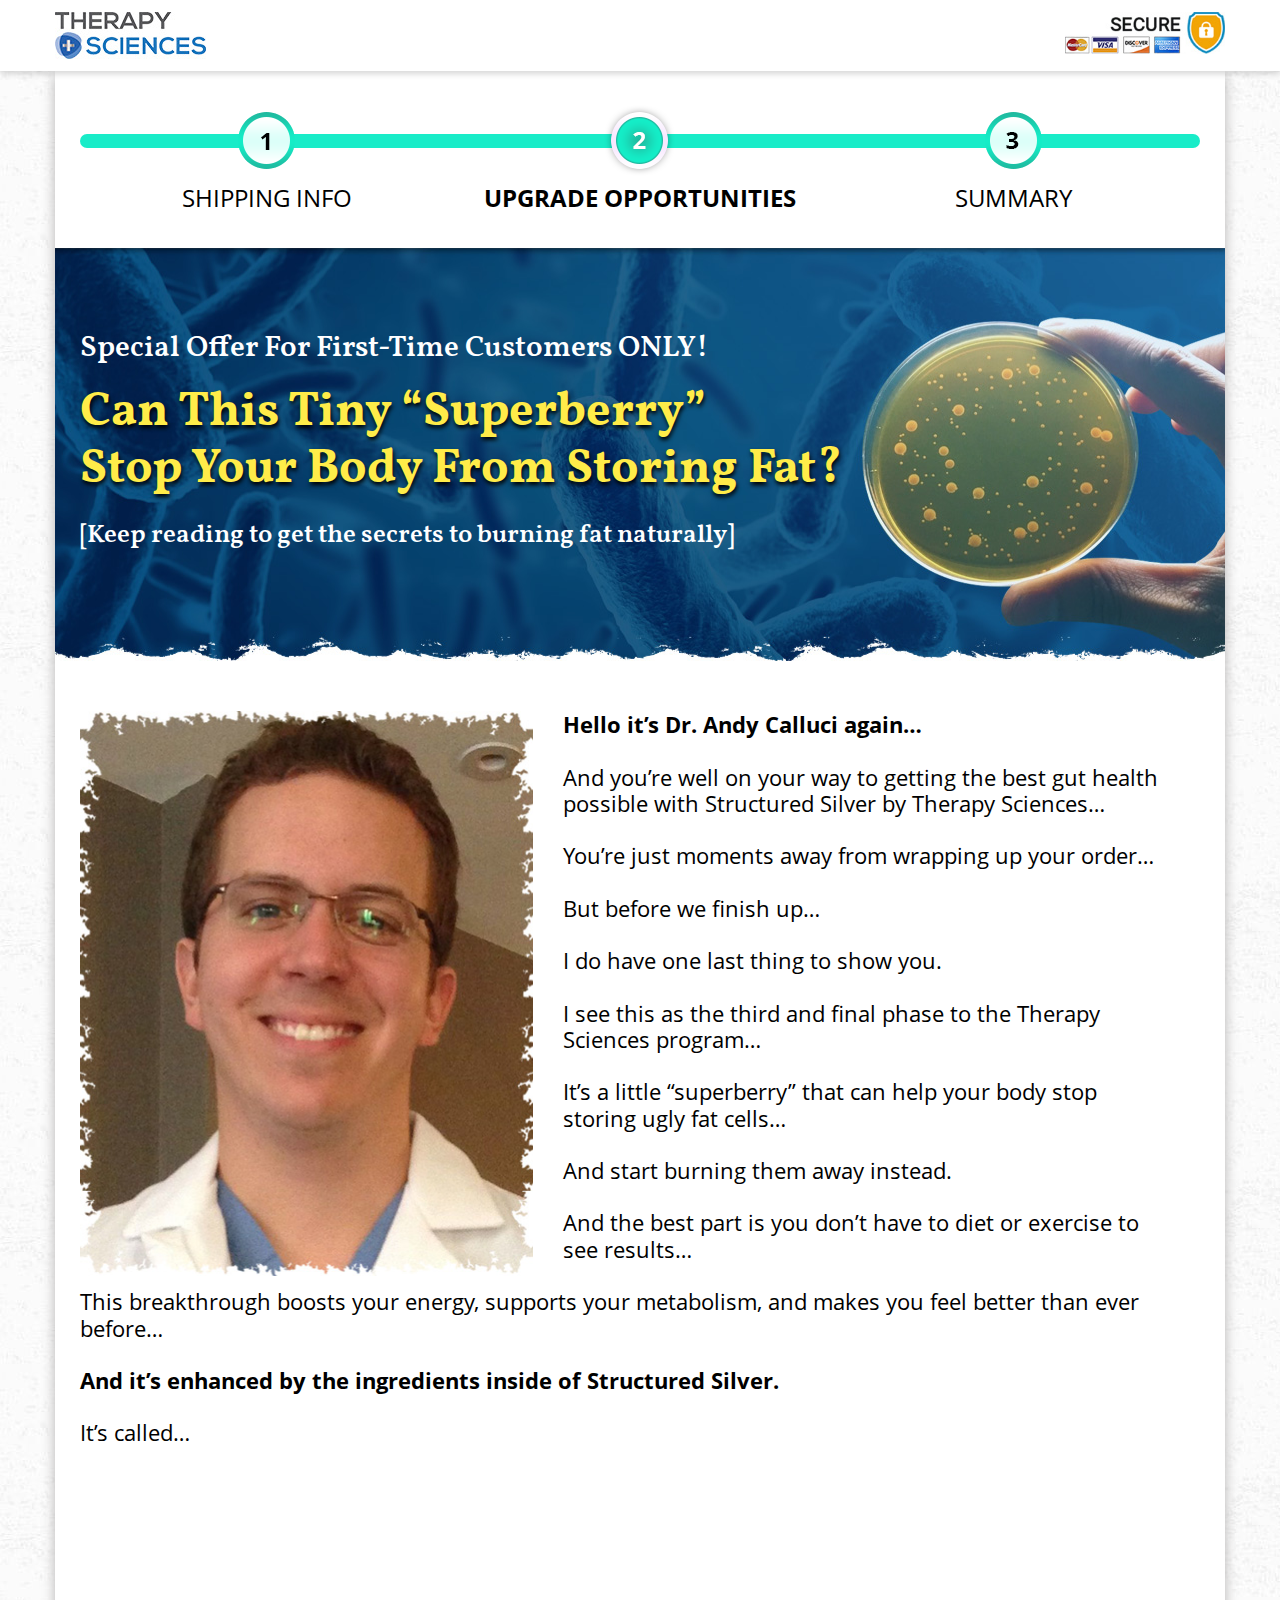
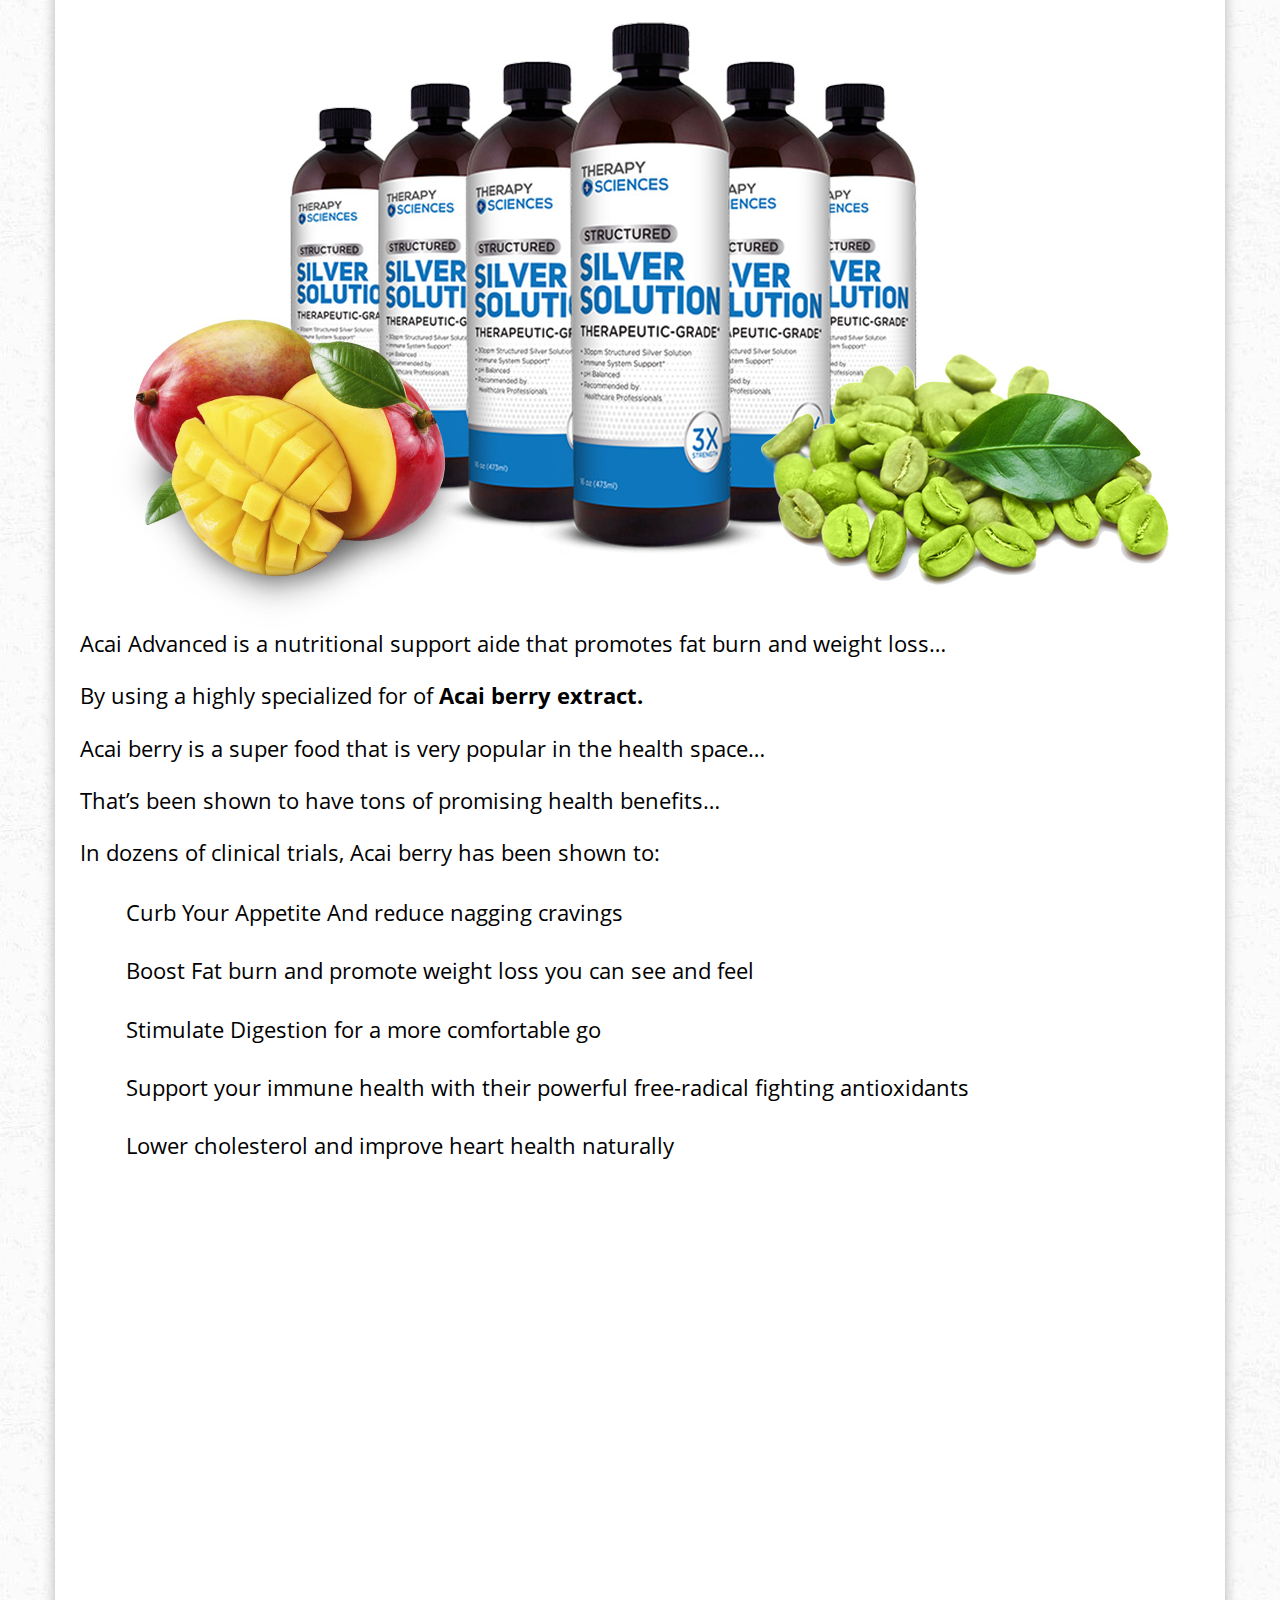
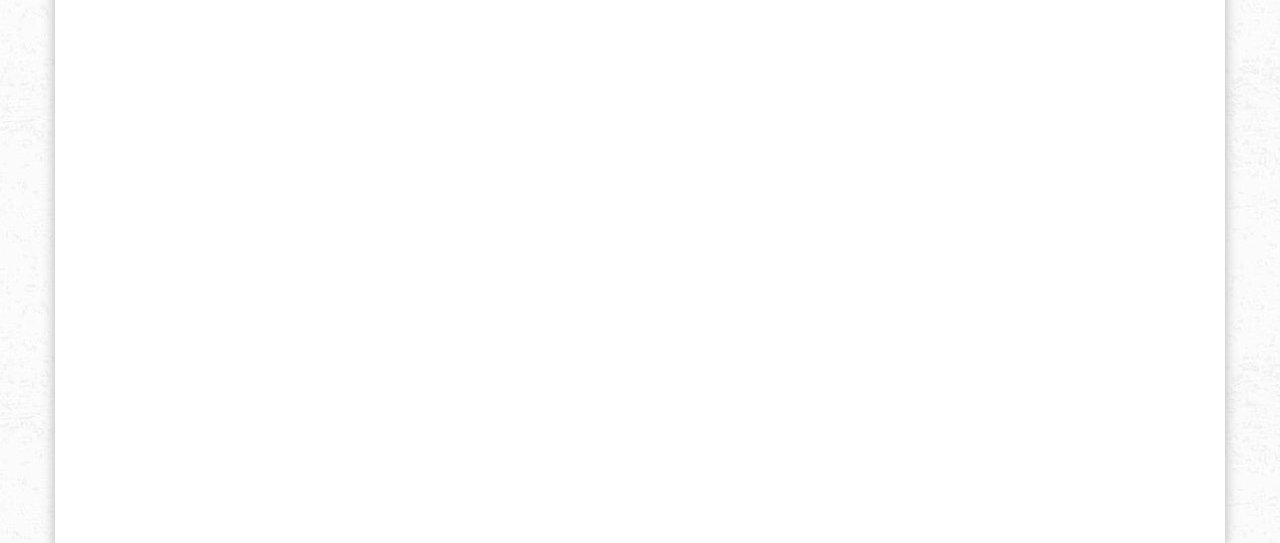
==== index-1.html @ 638e8f2f "one third desktop view done" ====
<!DOCTYPE html>
<html>
<head>
	<title>Yacon Ease</title>
	<meta charset="utf-8">
	<meta http-equiv="X-UA-Compatible" content="IE=edge">
	<meta name="viewport" content="width=device-width, initial-scale=1">
	<meta name="robots" content="noindex,nofollow">
	<meta name="robots" content="noindex">
	<meta name="robots" content="nofollow"> 
	<link rel="icon" href="favicon.ico" type="image/x-icon">
	<link rel="stylesheet" href="assets/css/bootstrap.min.css">
	<link rel="stylesheet" href="common.css">
  <link rel="stylesheet" href="style-1.css">
  <link rel="stylesheet" href="style-2.css">
  <link rel="stylesheet" href="style-3.css">

</head>
<body> 

<header class="fl-hdr">
  <div class="container">
    <div class="row">
      <div class="col-sm-12">
        <div class="header-innr clearfix"> 
          <div class="hdr-left"> 
            <a class="hdr-logo" href="#">
              <img class="lazy" data-src="assets/images/logo.jpg" alt="Logo" src="assets/images/logo.jpg">
            </a>
          </div>
          <div class="hdr-rgt"> 
            <a class="secure-img">
              <img class="lazy" data-src="assets/images/hdr-secure-img.jpg" alt="Payment" src="assets/images/hdr-secure-img.jpg">
            </a>   
          </div> 
        </div>
      </div>
    </div>
  </div>
</header><!-- end of fl-hdr -->


<div class="fl-page-bdy-controller">


  <section class="fl-shipping-progress-bar plr-10"> 
    <div class="container">
      <div class="row">
        <div class="col-sm-12">
          <div class="fl-shipping clearfix text-center">
            <div class="fl-shipping-col">
              <img data-src="assets/images/progress-bar-img001.png" class="lazy">
              <h4>Shipping Info</h4>
            </div>
            <div class="fl-shipping-col two_sec">
              <img data-src="assets/images/progress-bar-img002.png" class="lazy">
              <h4>Upgrade Opportunities</h4>
            </div>
            <div class="fl-shipping-col">
              <img data-src="assets/images/progress-bar-img003.png" class="lazy">
              <h4>Summary</h4>
            </div>
          </div>          
        </div>        
      </div>
    </div>
  </section>

  <section class="fl-special-offer-sec plr-10">
    <div class="lazy fl-special-offer-bg" data-src="assets/images/special-offer-sec-bg.jpg"></div>  
    <div class="container">
      <div class="row">
        <div class="col-sm-12">
          <div class="special-offer-dsc">
            <h4>Special Offer For First-Time Customers ONLY!</h4> 
            <h1>Can This Tiny “Superberry” <br /> Stop Your Body From Storing Fat?</h1>
            <span>[Keep reading to get the secrets to burning fat naturally]</span>              
          </div>          
        </div>
      </div>
    </div>
  </section><!-- end of first-time-offer-sec -->


  <section class="fl-content-sec-3-wrp plr-10">
    <div class="container">
      <div class="row">
        <div class="col-sm-12">
          <div class="fl-content-sec-3-innr clearfix">
            <div class="fl-content-sec-3-img">
              <img class="lazy" data-src="assets/images/doctor-img.jpg" src="assets/images/doctor-img.jpg">
            </div>
            <div class="fl-content-sec-3-des">
              <p><span>Hello it’s Dr. Andy Calluci again…</span></p>
              <p>And you’re well on your way to getting the best gut health possible with Structured Silver by Therapy Sciences…</p>
              <p>You’re just moments away from wrapping up your order…</p>
              <p>But before we finish up…</p>
              <p>I do have one last thing to show you.</p>
              <p>I see this as the third and final phase to the Therapy Sciences program…</p>
              <p>It’s a little “superberry” that can help your body stop storing ugly fat cells…</p>
              <p>And start burning them away instead.</p>
              <p>And the best part is you don’t have to diet or exercise to see results…</p>
            </div>
            <div class="fl-content-sec-3-full-w-des">
              <p>This breakthrough boosts your energy, supports your metabolism, and makes you feel better than ever before…</p>

              <p>
                <span class="lazy fl-txt-line-bg" data-src="assets/images/txt-line-bg-001.jpg"
                >And it’s enhanced by the ingredients inside of Structured Silver.</span>
              </p>
              <p>It’s called…</p>
            </div>         
          </div>
        </div>
      </div>
    </div>
  </section><!-- end of fl-content-sec-3-wrp -->


  <section class="fl-content-sec-4-wrp plr-10">
    <div class="container">
      <div class="row">
        <div class="col-sm-12">
          <div class="fl-content-sec-4-innr clearfix">
            <div class="fl-content-sec-4-head lazy" data-src="assets/images/headding-bg-1.jpg">
              <h3>Açaí Advanced</h3>
            </div>
            <div class="fl-advanced-img text-center">
              <img class="lazy" data-src="assets/images/advanced-med.jpg" src="assets/images/advanced-med.jpg" alt="">
            </div>
            <div class="fl-advanced-des">
              <p>Acai Advanced is a nutritional support aide that promotes fat burn and weight loss…</p>
              <p>By using a highly specialized for of <span class="lazy fl-txt-line-bg" data-src="assets/images/txt-line-bg-002.png"
                >Acai berry extract.</span></p>
              <p>Acai berry is a super food that is very popular in the health space…</p>
              <p>That’s been shown to have tons of promising health benefits…</p>
              <p>In dozens of clinical trials, Acai berry has been shown to:</p>

              <ul class="ulc">
                <li><img class="lazy" data-src="assets/images/advanced-des-inc.jpg" alt="" />Curb Your Appetite And reduce nagging cravings</li>
                <li><img class="lazy" data-src="assets/images/advanced-des-inc.jpg" alt="" />Boost Fat burn and promote weight loss you can see and feel</li>
                <li><img class="lazy" data-src="assets/images/advanced-des-inc.jpg" alt="" />Stimulate Digestion for a more comfortable go</li>
                <li><img class="lazy" data-src="assets/images/advanced-des-inc.jpg" alt="" />Support your immune health with their powerful free-radical fighting antioxidants</li>
                <li><img class="lazy" data-src="assets/images/advanced-des-inc.jpg" alt="" />Lower cholesterol and improve heart health naturally</li>
              </ul>
            </div>            
          </div>
        </div>
      </div>
    </div>
  </section><!-- end of fl-content-sec-4-wrp -->


  <section class="fl-content-sec-5-wrp plr-10 text-center">
    
    <div class="lazy fl-acai-powerful-bg" data-src="assets/images/acai-powerful-img.jpg"></div>  
    <div class="container">
      <div class="row">
        <div class="col-sm-12">
          <div class="acai-powerful clearfix">
            <h3>Acai is so powerful for fat loss because of two <br /> major reasons…</h3>
            <div class="acai-powerful-img">
              <img class="lazy" data-src="assets/images/old-couple-image.png" alt="" />
            </div>
            <div class="acai-powerful-des text-left">
              <p>The first reason acai is great for weight loss is that acai is full of natural fiber.</p>
              <p>And you know how good fiber is for your digestion…</p>
              <p>Getting adequate fiber helps your body process its food quickly and regularly…</p>
              <p>So that food doesn’t get “backed up” in your gut for weeks on end…</p>
              <p>Turning into squishy fat cells.</p>
              <p>The second reason why Acai is so powerful for weight loss…</p>
              <p>Is that acai is full of heart-healthy omega fatty acids…</p>
              <p>Like omega-6, omega-3, and oleic acid…</p>
              <p>Which have all been linked to fast fat burn…</p>
              <p>Appetite suppression…</p>
              <p>And more balanced hormones.</p>
            </div>
          </div>
        </div>
      </div>
    </div>
  </section><!-- end of fl-content-sec-5-wrp -->




</div><!-- end of fl-page-bdy-controller -->




<script src="assets/js/jquery.min.js"></script>
<script defer src="assets/js/lazyload.min.js"></script>
<script type="text/javascript">window.onload = function() {var newd1 = new LazyLoad({elements_selector: ".lazy"});}</script>
</body>
</html>
---- common.css ----
@font-face {
    font-family: 'OpenSans-Regular';
    src: url(assets/fonts/OpenSans-Regular/OpenSans-Regular.woff2) format('woff2'), 
    	 url(assets/fonts/OpenSans-Regular/OpenSans-Regular.woff) format('woff');
    font-weight: ;
    font-style: normal
}

@font-face {
    font-family: 'OpenSans-Semibold';
    src: url(assets/fonts/OpenSans-Semibold/OpenSans-Semibold.woff2) format('woff2'), 
         url(assets/fonts/OpenSans-Semibold/OpenSans-Semibold.woff) format('woff');
    font-weight: ;
    font-style: normal
}

@font-face {
    font-family: 'OpenSans-Bold';
    src: url(assets/fonts/OpenSans-Bold/OpenSans-Bold.woff2) format('woff2'), 
     	 url(assets/fonts/OpenSans-Bold/OpenSans-Bold.woff) format('woff');
    font-weight: ;
    font-style: normal
}

@font-face {
    font-family: 'Vollkorn-Semibold';
    src: url(assets/fonts/Vollkorn-Semibold/Vollkorn-Semibold.woff2) format('woff2'), 
         url(assets/fonts/Vollkorn-Semibold/Vollkorn-Semibold.woff) format('woff');
    font-weight: ;
    font-style: italic
}

@font-face {
    font-family: 'Vollkorn-Bold';
    src: url(assets/fonts/Vollkorn-Bold/Vollkorn-Bold.woff2) format('woff2'), 
    	 url(assets/fonts/Vollkorn-Bold/Vollkorn-Bold.woff) format('woff');
    font-weight: ;
    font-style: normal
}

@font-face {
    font-family: 'Merriweather-Black';
    src: url(assets/fonts/Merriweather-Black/Merriweather-Black.woff2) format('woff2'), 
    	 url(assets/fonts/Merriweather-Black/Merriweather-Black.woff) format('woff');
    font-weight: ;
    font-style: normal
}


@font-face {
    font-family: 'Barlow-Bold';
    src: url(assets/fonts/Barlow-Bold/barlow-bold-webfont.woff2) format('woff2'), 
    	 url(assets/fonts/Barlow-Bold/barlow-bold-webfont.woff) format('woff');
    font-weight:;
    font-style: normal
}
@font-face {
    font-family: 'BarlowCondensed-Regular';
    src: url(assets/fonts/BarlowCondensed-Regular/BarlowCondensed-Regular.woff2) format('woff2'), 
         url(assets/fonts/BarlowCondensed-Regular/BarlowCondensed-Regular.woff) format('woff');
    font-weight:;
    font-style: normal
}
@font-face {
    font-family: 'Barlow-Medium';
    src: url(assets/fonts/Barlow-Medium/Barlow-Medium.woff2) format('woff2'), 
         url(assets/fonts/Barlow-Medium/Barlow-Medium.woff) format('woff');
    font-weight:;
    font-style: normal
}
@font-face {
    font-family: 'Barlow-Extrabold';
    src: url(assets/fonts/Barlow-Medium/barlow-medium-webfont.woff2) format('woff2'), 
         url(assets/fonts/Barlow-Medium/barlow-medium-webfont.woff) format('woff');
    font-weight: ;
    font-style: normal
}


@font-face {
    font-family: 'BarlowCondensed-Bold';
    src: url(assets/fonts/BarlowCondensed-Bold/barlowcondensed-bold-webfont.woff2) format('woff2'), 
    	 url(assets/fonts/BarlowCondensed-Bold/barlowcondensed-bold-webfont.woff) format('woff');
    font-weight: ;
    font-style: normal
}

*,*:focus,.btn,.btn:focus {
    outline: 0!important;
    text-decoration: none
}
a,button,input {
    outline: 0;
    border: 0;
    -ms-transition: all .3s ease;
    -webkit-transition: all .3s ease;
    transition: all .3s ease
}
a,a:hover,a:focus,button:hover,button:focus {
    text-decoration: none;
    outline: 0
}
body {
    background: #fff;
    color: #000;
    font-size: 22px;
    line-height: 1.2;
    font-family: 'OpenSans-Regular';
    background: url(assets/images/body-bg.jpg)
}
img {
    max-width: 100%;
    height: auto
}
.ulc {
    margin: 0;
    padding: 0;
    list-style: none;
}
.overlay-link {
    position: absolute;
    left: 0;
    top: 0;
    right: 0;
    bottom: 0;
    z-index: 10
}
.container {
    max-width: 1200px;
    width: 100%
}
.hide-md {
    display: block!important
}
.show-md {
    display: none!important
}

.hide-sm {
    display: block!important
}
.show-sm {
    display: none!important
}
.hide-xs {
    display: block!important
}
.show-xs {
    display: none!important
}
p { margin-bottom: 26px }
a { word-wrap: break-word }

.plr-30 {
    padding-left: 30px!important;
    padding-right: 30px!important
}
.plr-20 {
    padding-left: 20px!important;
    padding-right: 20px!important
}
.plr-10 {
    padding-left: 10px!important;
    padding-right: 10px!important
}
.plr-5{
    padding-left: 5px!important;
    padding-right: 5px!important
}
.fl-page-bdy-controller{
    max-width: 1170px;
    margin: 0 auto;
    background: #fff;
    -webkit-box-shadow: 0 5px 12px 0 rgba(180, 179, 179, 1);
    -moz-box-shadow: 0 5px 12px 0 rgba(180, 179, 179, 1);
    box-shadow: 0 5px 12px 0 rgba(180, 179, 179, 1)
}
h1 {
    font-size: 48px
}
h2 {
    font-size: 45px
}
h3 {
    font-size: 40px
}
h4 {
    font-size: 30px
}
h5 {
    font-size: 25px
}
.h1,.h2,.h3,.h4,.h5,.h6,h1,h2,h3,h4,h5,h6 {
    margin-top: 0;
    line-height: 1.2;
}
---- style-1.css ----
header.fl-hdr {
    background: #fff;
    -ms-transition: all 0.5s ease;
    -webkit-transition: all 0.5s ease;
    transition: all 0.5s ease;
    -ms-box-shadow: 0 3px 6px 0 rgba(0, 0, 0, .16);
    -webkit-box-shadow: 0 3px 6px 0 rgba(0, 0, 0, .16);
    box-shadow: 0 3px 6px 0 rgba(0, 0, 0, .16);
    position: relative;
    z-index: 5
}
.header-innr {
    background: #fff;
    padding: 12px 0
} 
.hdr-left,
.hdr-rgt {
    width: 50%;
    float: left
}
.hdr-left {
    padding-right: 30px
}
.hdr-rgt {
    text-align: right
}
.hdr-logo,
.secure-img{
    display: inline-block;
    vertical-align: baseline;
    max-width: 160px
}
.header .secure-img {
    max-width: 225px
}
.fl-hdr img{
    width: 100%
}
.fl-shipping {
    padding-bottom: 25px;
    background: #fff;
    box-sizing: border-box;
    position: relative
}
.fl-shipping img {
    display: inline-block;
    position: relative;
    top: 41px;
    width: 57px;
    height: 57px
}
.fl-shipping .two_sec img {
    top: 34px;
    width: 71px;
    height: 71px
}
.fl-shipping-col {
    width: 33.333%;
    float: left;
    padding-left: 7px;
    padding-right: 7px
}
.fl-shipping h4 {
    color: #000;
    font-family: 'OpenSans-Regular';
    text-transform: uppercase;
    font-size: 24px;
    margin-top: 56px;
    width: 100%
}
.fl-shipping .two_sec>h4 {
    font-family: 'OpenSans-Bold';
    margin-top: 42px
}
.fl-shipping:before {
    content: "";
    height: 14px;
    width: 100%;
    position: absolute;
    background: #18ecc8;
    left: 0;
    right: 0;
    border-radius: 50px;
    top: 63px
}
.fl-special-offer-sec{
    position: relative;
    font-family: 'Vollkorn-Semibold';
    text-align: left;
    color: #fff;
    z-index: 1
}
.fl-special-offer-bg{
    position: absolute;
    top: 0;
    bottom: 0;
    left: 0;
    right: 0;
    background-repeat: no-repeat!important;
    background-size: cover!important;
    background-position: center center!important;
    z-index: 2
}
.special-offer-dsc{
    position: relative;
    padding: 83px 305px 100px 0;
    z-index: 3;
}
.special-offer-dsc h4 {
    color:#fff;
    margin-bottom: 18px;
}
.special-offer-dsc h1 {
    font-family: 'Vollkorn-Bold';
    color: #ffec49;
    margin-bottom: 20px;
    text-shadow: 1px 3px 4px #000;
    line-height: 1.2;
}
.special-offer-dsc span {
    font-size: 26px;
    display: inline-block;
    vertical-align: baseline;
    margin-bottom: 10px;
}
.fl-content-sec-3-wrp{
    padding:50px 0;
    background: #fff;
}
.fl-content-sec-3-img{
    width: 40.43%;
    float: left;
}
.fl-content-sec-3-des{
    width: 59.57%;
    float: left; 
    padding-left: 30px;  
    padding-right: 25px; 
}
.fl-content-sec-3-wrp img{
    width: 100%;
    height: auto;
}
.fl-content-sec-3-wrp p{

}
.fl-content-sec-3-wrp p span{
    font-family: 'OpenSans-Bold';
}
.fl-content-sec-3-full-w-des{

}
.fl-content-sec-3-full-w-des {
    
}
p .fl-txt-line-bg{
    font-family: 'OpenSans-Bold';
    display: inline-block;
    vertical-align: baseline;
    background-repeat: no-repeat!important;
    background-position: center center!important;
    background-size: cover!important;
    margin-right: -15px;
    margin-left: -15px;
    padding-left: 15px;
    padding-right: 15px;
}
.fl-content-sec-4-head{
    background-repeat: no-repeat!important;
    background-position: center center!important;
    background-size: cover!important;
    padding: 20px 0 30px;
    border-radius: 4px;
    text-align: center;
    color:#fff;
    font-family: 'Merriweather-Black';
}
.fl-content-sec-4-head h3{
    margin-bottom: 0;
}
.fl-advanced-des p .fl-txt-line-bg {
    margin-right: -8px;
    margin-left: -8px;
    padding-left: 8px;
    padding-right: 8px;
}
.fl-advanced-des ul{

}
.fl-advanced-des li {
    position: relative;
    padding:7px 0 25px 46px;
}
.fl-advanced-des{
    padding-bottom: 15px;
}

.fl-advanced-des li img{
    position:absolute;
    max-width: 30px;
    width:100%;
    top:0;
    left: 0;
}
.fl-content-sec-5-wrp{
    position: relative;
    padding: 65px 0 50px;
    z-index: 1;
    color:#fff;
}
.fl-acai-powerful-bg{
    position: absolute;
    top: 0;
    bottom: 0;
    left: 0;
    right: 0;
    background-repeat: no-repeat!important;
    background-size: cover!important;
    background-position: center center!important;
    z-index: 2 
}
.acai-powerful{
    position: relative;
    z-index: 3
}
.acai-powerful h3{
    font-family: 'Merriweather-Black';
    margin-bottom: 37px;
}
.acai-powerful-img{
    width: 50%;
    float: left;
    padding-right: 14px;
}
.acai-powerful-des{
    width: 50%;
    float: left;
    padding-left: 14px;
}

.acai-powerful-des p {
    margin-bottom: 30px;
}
.acai-powerful-des p:last-child {
    margin-bottom: 0;
}
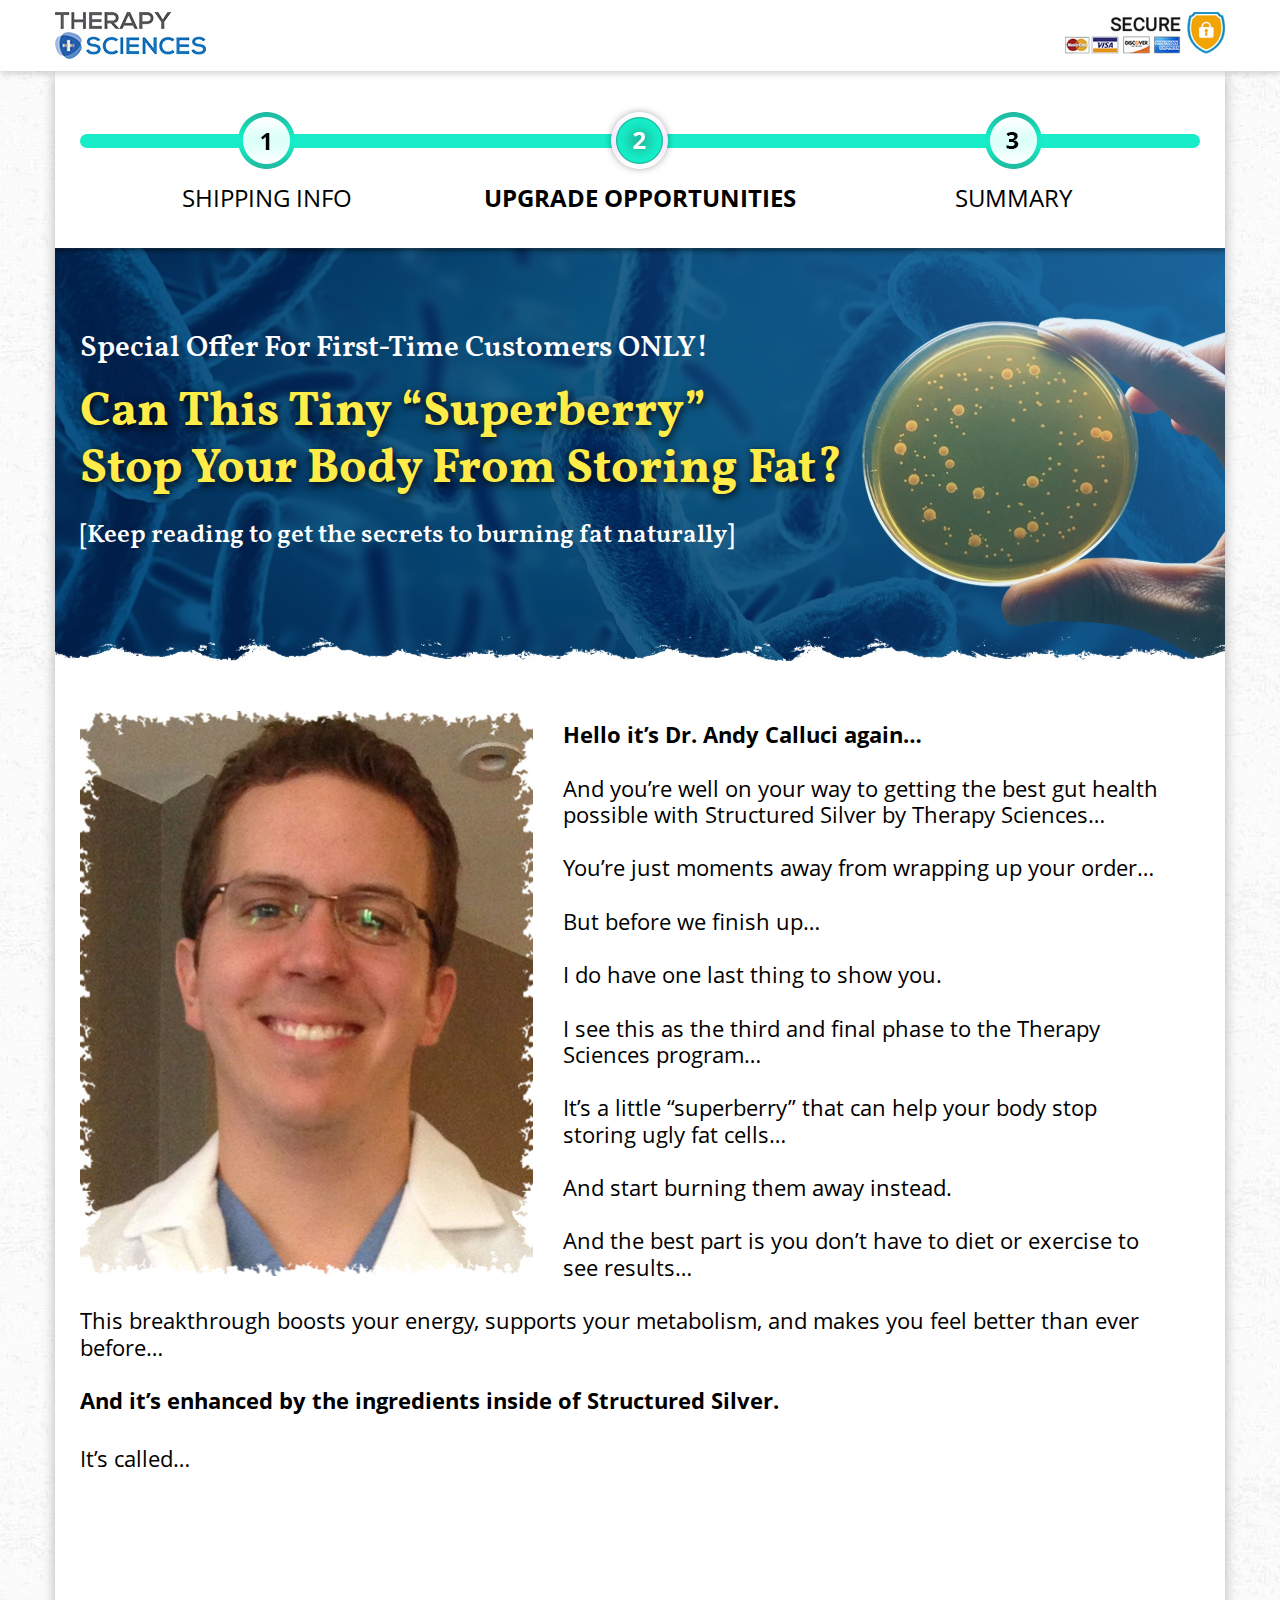
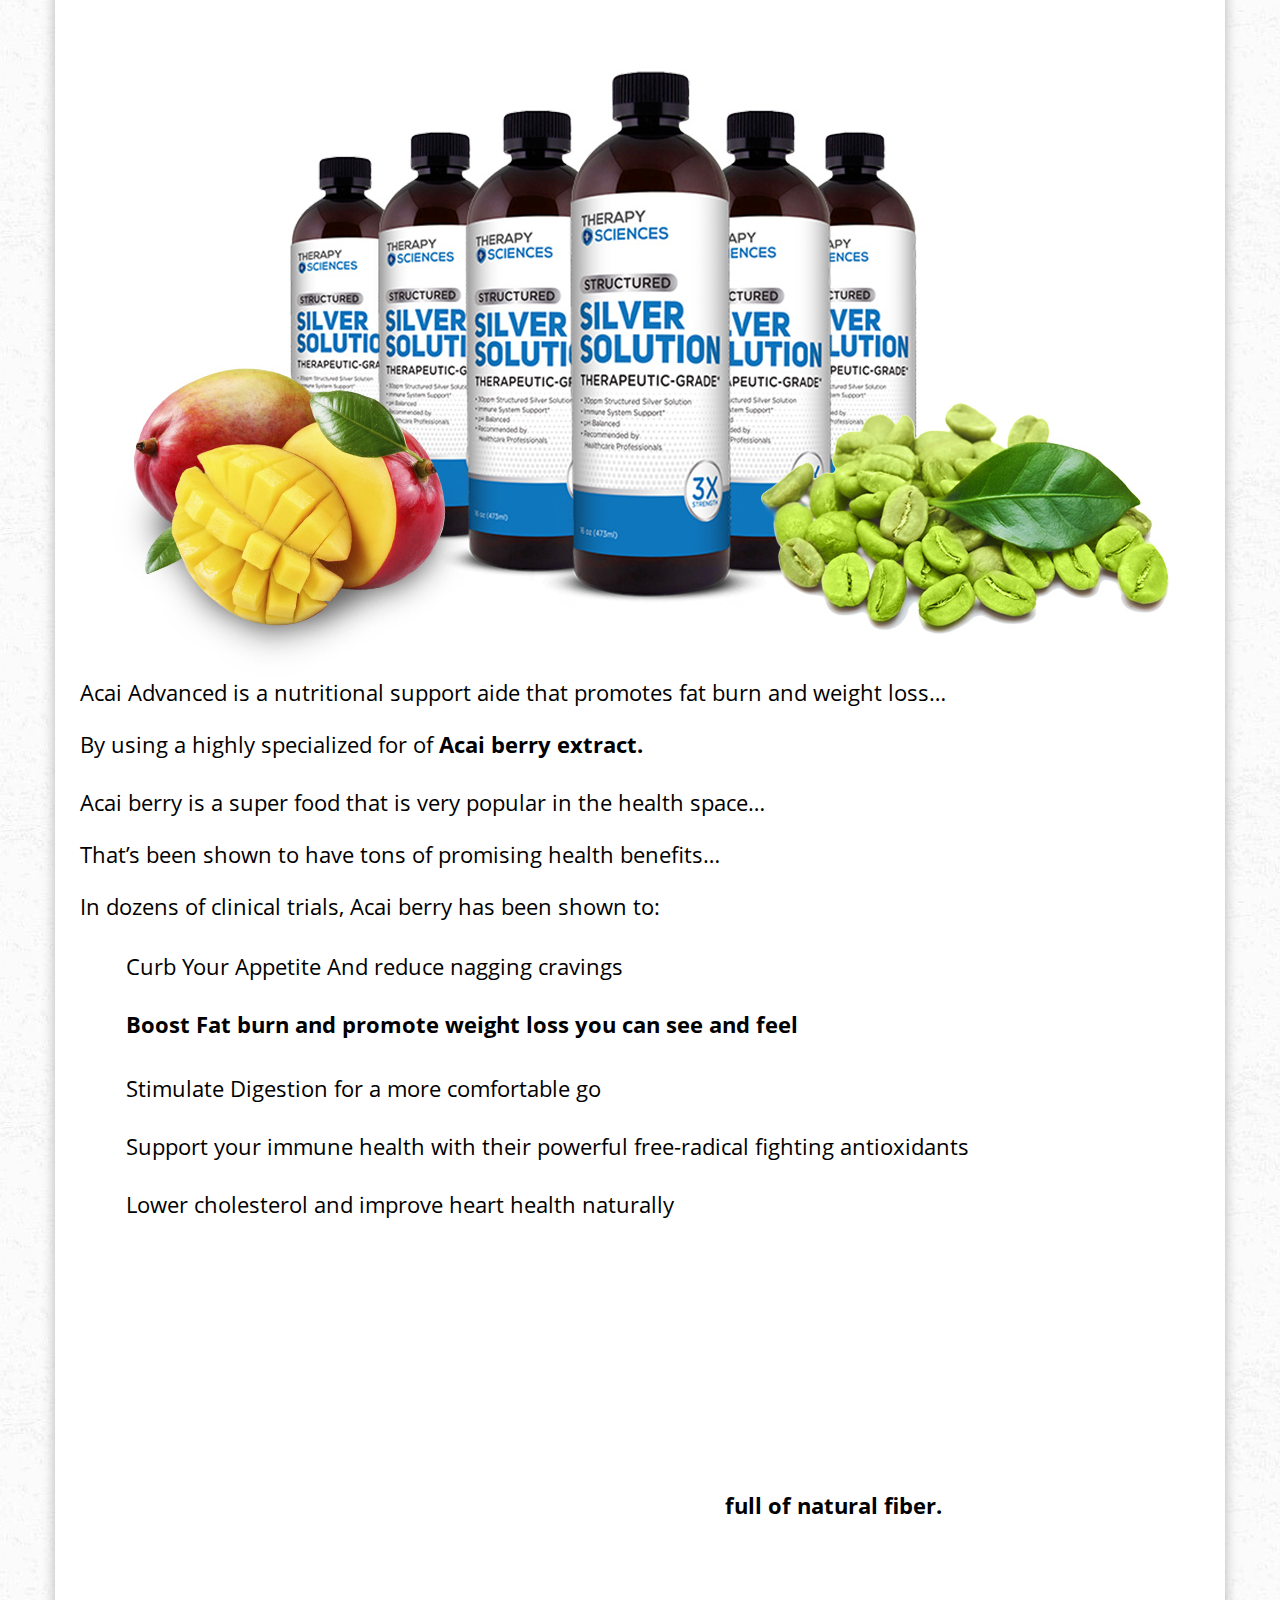
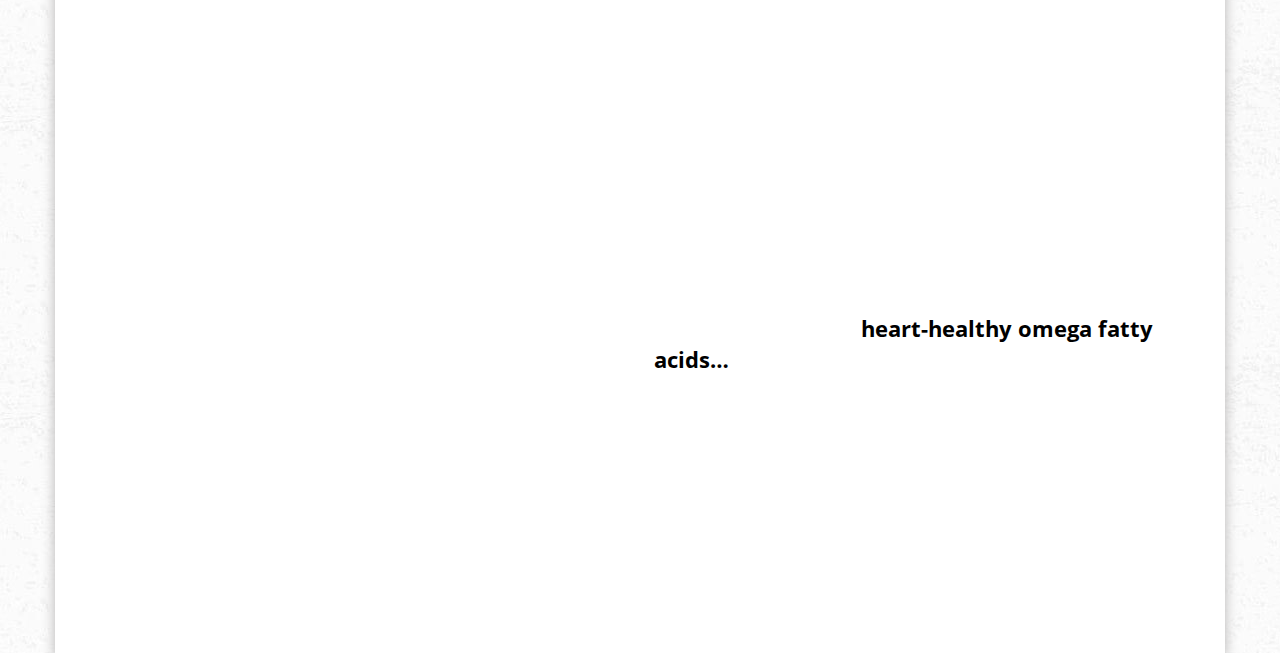
==== commit 10b92874: "pages" ====
--- a/index-1.html
+++ b/index-1.html
@@ -1,7 +1,7 @@
 <!DOCTYPE html>
 <html>
 <head>
-	<title>Yacon Ease</title>
+	<title>Acai Advanced</title>
 	<meta charset="utf-8">
 	<meta http-equiv="X-UA-Compatible" content="IE=edge">
 	<meta name="viewport" content="width=device-width, initial-scale=1">
@@ -25,12 +25,12 @@
         <div class="header-innr clearfix"> 
           <div class="hdr-left"> 
             <a class="hdr-logo" href="#">
-              <img class="lazy" data-src="assets/images/logo.jpg" alt="Logo" src="assets/images/logo.jpg">
+              <img class="lazy" data-src="assets/images/logo.jpg" alt="Logo" />
             </a>
           </div>
           <div class="hdr-rgt"> 
             <a class="secure-img">
-              <img class="lazy" data-src="assets/images/hdr-secure-img.jpg" alt="Payment" src="assets/images/hdr-secure-img.jpg">
+              <img class="lazy" data-src="assets/images/hdr-secure-img.jpg" alt="secure"/>
             </a>   
           </div> 
         </div>
@@ -105,7 +105,7 @@
               <p>This breakthrough boosts your energy, supports your metabolism, and makes you feel better than ever before…</p>
 
               <p>
-                <span class="lazy fl-txt-line-bg" data-src="assets/images/txt-line-bg-001.jpg"
+                <span class="lazy fl-txt-line-bg" data-src="assets/images/txt-line-bg-001.png"
                 >And it’s enhanced by the ingredients inside of Structured Silver.</span>
               </p>
               <p>It’s called…</p>
@@ -138,7 +138,8 @@
 
               <ul class="ulc">
                 <li><img class="lazy" data-src="assets/images/advanced-des-inc.jpg" alt="" />Curb Your Appetite And reduce nagging cravings</li>
-                <li><img class="lazy" data-src="assets/images/advanced-des-inc.jpg" alt="" />Boost Fat burn and promote weight loss you can see and feel</li>
+                <li><img class="lazy" data-src="assets/images/advanced-des-inc.jpg" alt="" /><span class="lazy fl-txt-line-bg" data-src="assets/images/txt-line-bg-003.png"
+                >Boost Fat burn and promote weight loss you can see and feel</span></li>
                 <li><img class="lazy" data-src="assets/images/advanced-des-inc.jpg" alt="" />Stimulate Digestion for a more comfortable go</li>
                 <li><img class="lazy" data-src="assets/images/advanced-des-inc.jpg" alt="" />Support your immune health with their powerful free-radical fighting antioxidants</li>
                 <li><img class="lazy" data-src="assets/images/advanced-des-inc.jpg" alt="" />Lower cholesterol and improve heart health naturally</li>
@@ -163,13 +164,16 @@
               <img class="lazy" data-src="assets/images/old-couple-image.png" alt="" />
             </div>
             <div class="acai-powerful-des text-left">
-              <p>The first reason acai is great for weight loss is that acai is full of natural fiber.</p>
+              <p>The first reason acai is great for weight loss is that acai is <span class="lazy fl-txt-line-bg" data-src="assets/images/txt-line-bg-004.png"
+                >full of natural fiber.</span></p>
               <p>And you know how good fiber is for your digestion…</p>
               <p>Getting adequate fiber helps your body process its food quickly and regularly…</p>
               <p>So that food doesn’t get “backed up” in your gut for weeks on end…</p>
               <p>Turning into squishy fat cells.</p>
               <p>The second reason why Acai is so powerful for weight loss…</p>
-              <p>Is that acai is full of heart-healthy omega fatty acids…</p>
+              <p>Is that acai is full of <span class="lazy fl-txt-line-bg" data-src="assets/images/txt-line-bg-005.png"
+                >heart-healthy omega fatty</span> <span class="lazy fl-txt-line-bg" data-src="assets/images/txt-line-bg-006.png"
+                >acids…</span></p>
               <p>Like omega-6, omega-3, and oleic acid…</p>
               <p>Which have all been linked to fast fat burn…</p>
               <p>Appetite suppression…</p>
--- a/common.css
+++ b/common.css
@@ -12,7 +12,7 @@
          url(assets/fonts/OpenSans-Semibold/OpenSans-Semibold.woff) format('woff');
     font-weight: ;
     font-style: normal
-}
+} 
 
 @font-face {
     font-family: 'OpenSans-Bold';
@@ -193,4 +193,99 @@
 .h1,.h2,.h3,.h4,.h5,.h6,h1,h2,h3,h4,h5,h6 {
     margin-top: 0;
     line-height: 1.2;
-} +} 
+
+@media(max-width: 1199px){
+    h1 {
+        font-size: 38px
+    }
+    h2 {
+        font-size: 34px
+    }
+    h3 {
+        font-size: 30px
+    }
+    h4 {
+        font-size: 26px
+    }
+    h5 {
+        font-size: 22px
+    }
+    
+
+}
+ 
+
+@media(max-width: 991px){
+    h1 {
+        font-size: 36px
+    }
+    h2 {
+        font-size: 32px
+    }
+    h3 {
+        font-size: 28px
+    }
+    h4 {
+        font-size: 24px
+    }
+    h5 {
+        font-size: 20px
+    }
+
+}
+
+
+
+@media(max-width: 767px){
+    body {
+        font-size: 18px;
+    }
+    h1 {
+        font-size: 30px
+    }
+    h2 {
+        font-size: 28px
+    }
+    h3 {
+        font-size: 24px
+    }
+    h4 {
+        font-size: 20px
+    }
+    h5 {
+        font-size: 18px
+    } 
+
+}
+
+
+
+@media(max-width: 639px){
+
+}
+ 
+
+
+@media(max-width: 575px){
+
+
+}
+
+
+@media(max-width:479px) {
+    h1 {
+        font-size: 28px
+    }
+    h2 {
+        font-size: 24px
+    }
+    h3 {
+        font-size: 22px
+    }
+
+}
+
+@media(max-width: 359px){
+
+}--- a/style-1.css
+++ b/style-1.css
@@ -8,7 +8,7 @@
     box-shadow: 0 3px 6px 0 rgba(0, 0, 0, .16);
     position: relative;
     z-index: 5
-}
+} 
 .header-innr {
     background: #fff;
     padding: 12px 0
@@ -114,7 +114,7 @@
     font-family: 'Vollkorn-Bold';
     color: #ffec49;
     margin-bottom: 20px;
-    text-shadow: 1px 3px 4px #000;
+    text-shadow: 1px 3px 8px #000;
     line-height: 1.2;
 }
 .special-offer-dsc span {
@@ -124,7 +124,7 @@
     margin-bottom: 10px;
 }
 .fl-content-sec-3-wrp{
-    padding:50px 0;
+    padding:50px 0 17px;
     background: #fff;
 }
 .fl-content-sec-3-img{
@@ -134,15 +134,14 @@
 .fl-content-sec-3-des{
     width: 59.57%;
     float: left; 
-    padding-left: 30px;  
-    padding-right: 25px; 
+    padding: 10px 25px 0 30px;
 }
 .fl-content-sec-3-wrp img{
     width: 100%;
     height: auto;
 }
-.fl-content-sec-3-wrp p{
-
+.fl-content-sec-3-wrp p {
+    margin-bottom: 27px;
 }
 .fl-content-sec-3-wrp p span{
     font-family: 'OpenSans-Bold';
@@ -153,27 +152,30 @@
 .fl-content-sec-3-full-w-des {
     
 }
-p .fl-txt-line-bg{
+span.fl-txt-line-bg{
     font-family: 'OpenSans-Bold';
     display: inline-block;
     vertical-align: baseline;
     background-repeat: no-repeat!important;
     background-position: center center!important;
-    background-size: cover!important;
+    background-size: 100% 100%!important;
     margin-right: -15px;
     margin-left: -15px;
     padding-left: 15px;
     padding-right: 15px;
+    padding-bottom: 5px;
+    color:#000;
 }
 .fl-content-sec-4-head{
     background-repeat: no-repeat!important;
     background-position: center center!important;
     background-size: cover!important;
-    padding: 20px 0 30px;
-    border-radius: 4px;
+    padding: 20px 10px 30px;
+    border-radius: 8px 8px 0 0;
     text-align: center;
     color:#fff;
     font-family: 'Merriweather-Black';
+    margin-bottom: 55px;
 }
 .fl-content-sec-4-head h3{
     margin-bottom: 0;
@@ -192,7 +194,7 @@
     padding:7px 0 25px 46px;
 }
 .fl-advanced-des{
-    padding-bottom: 15px;
+    padding-bottom: 25px;
 }
 
 .fl-advanced-des li img{
@@ -236,6 +238,7 @@
     width: 50%;
     float: left;
     padding-left: 14px;
+    padding-right: 0;
 }
 
 .acai-powerful-des p {
@@ -247,49 +250,52 @@
 
 
 
-
-
-
-
-
-
-
-
-
-
-
-
-
-
-
-
-
-
-
-
-
-
-
-
-
-
-
-
-
-
-
-
-
-
-
-
-
-
-
-
-
-
-
-
-
-
+.acai-powerful-des p span.fl-txt-line-bg:first-child {
+    margin-left: -7px;
+    padding-left: 9px;
+}
+
+
+
+
+
+
+
+
+
+
+
+
+
+
+
+
+
+
+
+
+
+
+
+
+
+
+
+
+
+
+
+
+
+
+
+
+
+
+
+
+
+
+
+
+
--- a/style-2.css
+++ b/style-2.css
@@ -0,0 +1,316 @@
+.ta-acai-sec-wrp{
+	padding-top: 45px;
+}
+.ta-title-headding h2{
+	margin: 0;
+	text-align: center;
+	font-family: 'Merriweather-Black';
+	padding-bottom: 40px;
+	line-height: 56px;
+}
+.ta-title-headding h2 span{
+	display: inline-block;
+	vertical-align: baseline;
+	color: #1fba9f;
+}
+
+.ta-flt-rgt-img{
+	float: right !important;
+}
+.ye-two-grid-rgt-img{
+	padding-top: 8px;
+}
+.health-risks-grd-wrp{
+	padding-top: 50px;
+}
+.health-risks-grd-wrp ul{
+	text-align: center;
+}
+.health-risks-grd-wrp li {
+	width: 100%;
+	max-width: 368px;
+	display: inline-block;
+	vertical-align: top;
+	margin-bottom: 30px;
+}
+.health-risks-grd-wrp li:nth-child(3n+1){
+	clear: left !important;
+}
+.health-risks-grd-wrp li:nth-child(7){
+	clear: none !important;
+}
+.health-risks-img-wrp {
+    position: relative;
+}
+.health-risks-img {
+    width: 187px;
+    height: 183px;
+    margin: 0 auto;
+    background-repeat: no-repeat !important;
+    background-size: cover !important;
+    background-position: center center !important;
+}
+.health-risks-dsc{
+	color: #000;
+}
+.health-risks-dsc h5{
+	margin: 0;
+	font-family: 'Merriweather-Black';
+	margin-top: 20px;
+	margin-bottom: 10px;
+}
+.health-risks-dsc p {
+    padding-left: 20px;
+    padding-right: 20px;
+}
+.health-risks-grd-wrp li:nth-child(4) .health-risks-dsc p{
+	padding-left: 10px;
+	padding-right: 10px;
+} 
+.profile-show-wrp ul{
+	padding-top: 35px;
+}
+.profile-show-wrp ul li{
+	margin-bottom: 45px;
+}
+.profile-dsc{
+	padding-left: 65px;
+	background-repeat: no-repeat;
+	background-position: left 5px top -6px;
+	background-size: 54px 54px;
+	padding-top: 8px;
+	margin-bottom: -20px;
+	margin-left: 15px;
+}
+.profile-dsc h5{
+	margin: 0;
+	font-size: 22px;
+	line-height: 24px;
+	color: #000;
+	font-family: 'OpenSans-Bold';
+	margin-bottom: 5px;
+}
+.profile-show-inr blockquote {
+    padding: 35px 25px 20px;
+    margin: 0;
+    border-left: 0;
+    font-size: 22px;
+    line-height: 26px;
+    -webkit-box-shadow: 6px 7px 4px -4px rgba(209,209,209,1);
+    -moz-box-shadow: 6px 7px 4px -4px rgba(209,209,209,1);
+    box-shadow: 6px 7px 4px -4px rgba(209,209,209,1);
+}
+.profile-dsc h5 span{
+	color: #8b8b8b;
+}
+
+
+.rare-root-feature-sec-wrp{
+	padding-top: 30px;
+}
+.rare-root-feature-wrp ul li {
+    position: relative;
+    padding-bottom: 130px;
+}
+.rare-root-feature-wrp ul li:last-child{
+	padding-bottom: 95px;
+}
+.rare-root-feature-wrp ul li .rare-root-feature-des{
+    width: 75%;
+    float: left;
+    padding: 25px 25px 25px 30px;
+    padding-bottom: 35px;
+    border: 10px solid #000;
+    position: relative;
+    z-index: 2;
+}
+.rare-root-feature-wrp ul li.ta-root-feature-img{
+	padding-bottom: 40px;
+}
+.rare-root-feature-wrp ul li.ta-root-feature-img .rare-root-feature-des{
+	float: right;
+	border: 10px solid #1fba9f;
+	padding-left: 140px;
+}
+.rare-root-feature-wrp ul li.ta-root-feature-img img{
+    position: absolute;
+    left: 0 !important;
+    top:-60px;
+    z-index: 3;
+}
+.rare-root-feature-wrp ul li img {
+    position: absolute;
+    right: 10px;
+    bottom: 70px;
+    z-index: 3;
+}
+.rare-root-feature-wrp ul li:last-child img{
+	bottom: 35px;
+}
+.rare-root-feature-lft-des h2,
+.rare-root-feature-des h2 {
+    margin: 0;
+    color: #000;
+    line-height: 55px;
+    margin-bottom: 15px;
+    font-family: 'Merriweather-Black';
+}
+.rare-root-feature-lft-des h2 span,
+.rare-root-feature-des h2 span{
+	color: #1fba9f;
+}
+
+@media(max-width: 1199px){
+	.ta-flt-rgt-img{
+		float: none !important;
+		text-align: center;
+	}
+	.ye-two-grid-rgt-img{
+		padding-bottom: 30px;
+		padding-top: 0;
+	}
+	.health-risks-grd-wrp li {
+	    width: 100%;
+	    max-width: 370px;
+	}
+	.profile-show-sec-wrp .fl-content-sec-4-head h3 br{
+		display: none;
+	}
+	.rare-root-feature-lft-des .rare-root-feature-des h2 br,
+	.rare-root-feature-des h2 br{
+		display: none !important;
+	}
+	.rare-root-feature-wrp ul li .rare-root-feature-des{
+		padding-right: 45px !important;
+	}
+	.rare-root-feature-des p {
+	    padding-right: 200px;
+	}
+	.rare-root-feature-des p br{
+		display: none;
+	}
+	.rare-root-feature-lft-des h2,
+	.rare-root-feature-des h2,
+	.ta-title-headding h2 {
+	    line-height: 44px;
+	}
+	.rare-root-feature-wrp ul li.ta-root-feature-img .rare-root-feature-des {
+	    padding-left: 170px;
+	    padding-right: 20px !important;
+	}
+	.ta-root-feature-img .rare-root-feature-des p{
+		padding-right: 50px;
+	}
+	.profile-show-sec-wrp .fl-content-sec-4-head{
+		padding-left: 15px;
+		padding-right: 15px;
+	}
+}
+ 
+
+@media(max-width: 991px){
+	.ta-title-headding h2 span {
+	    display: inline;
+	}
+	.health-risks-grd-wrp li {
+	    width: 100%;
+	    max-width: 355px;
+	}
+	.rare-root-feature-lft-des h2,
+	.rare-root-feature-des h2,
+	.ta-title-headding h2 {
+	    line-height: 38px;
+	}
+	.rare-root-feature-wrp ul li .rare-root-feature-des{
+		width: 100%;
+		padding: 25px 25px 10px;
+	}
+	.rare-root-feature-wrp ul li {
+	    padding-bottom: 50px !important;
+	    text-align: center;
+	}
+	.rare-root-feature-wrp ul li img{
+		position: static;
+		padding-top: 30px;
+	}
+	.rare-root-feature-des p {
+	    padding-right: 0;
+	}
+	.rare-root-feature-wrp ul li .rare-root-feature-des {
+	    padding-right: 25px !important;
+	}
+	.rare-root-feature-wrp ul li.ta-root-feature-img img {
+	    position: static;
+	}
+	.rare-root-feature-wrp ul li.ta-root-feature-img .rare-root-feature-des {
+	    padding-left: 20px;
+	    padding-right: 20px !important;
+	}
+	.ta-root-feature-img .rare-root-feature-des p {
+	    padding-right: 0;
+	}
+
+
+}
+
+@media (max-width:830px){
+    
+
+}
+
+@media(max-width: 767px){
+	.health-risks-grd-wrp {
+	    padding-top: 30px;
+	}
+	.health-risks-grd-wrp li:nth-child(3n+1) {
+	    clear: none !important;
+	}
+	.profile-show-inr blockquote{
+		padding: 35px 15px 15px;
+	}
+	.rare-root-feature-lft-des h2,
+	.rare-root-feature-des h2,
+	.ta-title-headding h2 {
+	    line-height: 36px;
+	}
+	.profile-dsc h5{
+		font-size: 20px;
+		line-height: 22px;
+	}
+}
+
+
+
+@media(max-width: 639px){
+       
+}
+ 
+
+
+@media(max-width: 575px){
+    .rare-root-feature-lft-des h2,
+	.rare-root-feature-des h2,
+	.ta-title-headding h2 {
+	    line-height: 34px;
+	}
+	.profile-dsc h5{
+		font-size: 18px;
+		line-height: 20px;
+	}
+	.profile-dsc{
+		margin-left: 0;
+	}
+}
+
+
+@media(max-width:479px) {
+    .rare-root-feature-lft-des h2,
+	.rare-root-feature-des h2,
+	.ta-title-headding h2 {
+	    line-height: 30px;
+	}
+}
+
+@media(max-width: 359px){
+    
+}--- a/style-3.css
+++ b/style-3.css
@@ -0,0 +1,556 @@
+.dst-ml-15 {
+    margin-left: -15px;
+}
+.out-stock-sec{
+    padding-top: 60px;
+    padding-bottom: 20px;
+    background-size: cover!important;
+    background-position: center!important;
+    background-repeat: no-repeat!important;
+    color: #fff;
+    position: relative;
+}
+.out-stock-sec:before{
+    content: "";
+    position: absolute;
+    left: 0;
+    right: 0;
+    top: 0;
+    background: url(assets/images/stock-out-sec-bg-top.jpg);
+    background-repeat: repeat-x;
+    height: 13px;
+    z-index: 2;
+}
+
+.out-stock-sec:after{
+    content: "";
+    position: absolute;
+    left: 0;
+    right: 0;
+    bottom: 0;
+    background: url(assets/images/stock-out-sec-bg-btm.jpg);
+    background-repeat: repeat-x;
+    height: 25px;
+    z-index: 2;
+}
+
+.out-stock-sec-hdr h2{
+    font-size: 40px;
+    font-family: 'Merriweather-Black';
+    text-align: center;
+    margin-bottom: 30px;
+}
+.out-stock-sec-grd-img-1{
+    padding-top: 15px;
+    padding-bottom: 25px;
+}
+.out-stock-sec-grd-img-2{
+    padding-top: 10px;
+}
+.dft-text-module p span,
+span.text-inline-mark-left {
+    background-size: 100% 100%!important;
+    background-repeat: no-repeat!important;
+    background-position: center center;
+    background-size: contain;
+    display: inline-block;
+    vertical-align: baseline;
+    font-family: 'OpenSans-Bold';
+    color: #000;
+    padding: 2px 20px 4px 15px;
+}
+span.text-inline-mark-left{
+    vertical-align: bottom;
+    position: relative;
+    top: 2px;
+}
+.dft-text-module p span.text-inline-mark{
+    margin-left: -5px;
+    padding-left: 5px;
+    padding-right: 12px;
+}
+.dft-text-module p:last-child{
+    padding-bottom: 18px;
+}
+.dft-multiline-bg p {
+    margin-bottom: 0;
+}
+
+
+
+.thank-you-line{
+    text-align: center;
+}
+.fl-ftr-top-sec-rgt-img{
+    text-align: right;
+}
+.fl-ftr-top-sec-rgt-img img{
+    margin-top: -10px;
+}
+.fl-ftr-top-sec strong{
+    display: block;
+    text-decoration: underline;
+    color: #0055e3;
+    font-family: 'OpenSans-Semibold';
+    padding-bottom: 70px;
+    padding-top: 30px;
+    font-size: 18px;
+    line-height: 22px;
+}
+.fl-ftr-top-sec ul li a{
+    color: #000000;
+}
+.fl-ftr-top-sec ul li{
+    padding-bottom: 45px;
+}
+.fl-ftr-top-sec ul li sup{
+    display: inline-block;
+    vertical-align: baseline;
+    padding-right: 4px;
+}
+.fl-pkg-sec-ftr-des{
+    padding-top: 65px;
+    text-align: left;
+    padding-bottom: 24px;
+}
+.pkg-area-con-bg{
+    padding: 45px 0 50px;
+    background-size: cover!important;
+    background-position: center center;
+}
+.fl-pkg-sec-hdr{
+    text-align: center;
+    color: #fff;
+}
+.fl-pkg-sec-hdr h2{
+    font-family: 'Merriweather-Black';
+    margin-bottom: 80px;
+    margin-top: 0;
+    color: #000;
+}
+.fl-pkg-sec-hdr h2 span{
+    display: inline-block;
+    vertical-align: baseline;
+}
+.fl-pkg-sec-hdr h2 strong{
+    display: inline-block;
+    vertical-align: baseline;
+    color: #1fba9f;
+}
+.fl-pkg-sec-bg-hdr{
+    background-repeat: no-repeat!important;
+    background-size: cover!important;
+    background-position: center center!important;
+    border-radius: 8px 8px 0 0;
+    margin-bottom: 85px;
+    padding: 20px 20px 25px;
+}
+.fl-pkg-sec-bg-hdr h2{
+    font-family: 'Merriweather-Black';
+    margin-top: 0;
+    color: #fff;
+    text-align: center;   
+    margin-bottom: 0;
+}
+
+
+.fl-pkg-grd-controller > ul > li{
+    float: left;
+    width: 33.333%;
+    padding: 0 10px;
+}
+
+.fl-pkg-grd-col-btm-bdr{
+    background: #097298;
+    border-radius: 8px;
+    padding-bottom: 4px;
+    -webkit-box-shadow: 0px 0px 7px 1px rgba(207,205,205,1);
+    -moz-box-shadow: 0px 0px 7px 1px rgba(207,205,205,1);
+    box-shadow: 0px 0px 7px 1px rgba(207,205,205,1);
+}
+.fl-pkg-grd-col-bdr-solid{
+    position: relative;
+}
+.fl-pkg-grd-col-bdr-solid:before,
+.fl-pkg-grd-col-bdr-solid:after{
+    content: "";
+    background: #bdd4dc;
+    position: absolute;
+    top: 4px;
+    bottom: 2px;
+    width: 1px;
+    z-index: 1;
+}
+.order1 .fl-pkg-grd-col-bdr-solid:before,
+.order1 .fl-pkg-grd-col-bdr-solid:after{
+    background: #ded4d4;
+}
+.order2 .fl-pkg-grd-col-bdr-solid:before,
+.order2 .fl-pkg-grd-col-bdr-solid:after{
+    background: #c6dbd7;
+    top: 10px;
+}
+.fl-pkg-grd-col-bdr-solid:before{
+    left: -1px;
+}
+.fl-pkg-grd-col-bdr-solid:after{
+    right: 0;
+}
+
+.fl-pkg-grd-col{
+    padding-bottom: 5px;
+    position: relative;
+}
+.fl-pkg-grd-controller > ul > li:nth-child(2) .fl-pkg-grd-col-btm-bdr{
+    margin-top: -45px;
+}
+.fl-pkg-grd-controller > ul > li:nth-child(2) .fl-pkg-grd-col-btm-bdr{
+    background: #d50001;
+}
+.fl-pkg-grd-controller > ul > li:nth-child(3) .fl-pkg-grd-col-btm-bdr{
+    background: #1dad94;
+}
+.fl-pkg-grd-controller > ul > li:nth-child(2) .fl-pkg-grd-col{
+    padding-bottom: 10px;
+}
+.fl-pkg-grd-controller > ul > li:nth-child(2) .fl-pkg-grd-ftr ul{
+    padding-top: 10px;
+}
+.fl-pkg-grd-controller > ul > li:nth-child(2) .fl-pkg-price{
+    margin-bottom: 20px;
+}
+.fl-pkg-grd-controller > ul > li:nth-child(2) .fl-pkg-grd-col-fea-img{
+    padding-bottom: 20px;
+    padding-top: 45px;
+}
+.fl-pkg-grd-controller > ul > li:nth-child(2) .fl-pkg-grd-ftr{
+    padding-top: 25px;
+}
+.fl-pkg-grd-col-hdr{
+    border-radius: 5px 5px 0 0;
+}
+.fl-pkg-grd-col-hdr span,.fl-pkg-grd-col-hdr strong{
+    display: block;
+}
+.fl-pkg-grd-col-hdr{
+    text-transform: uppercase;
+    text-align: center;
+    color: #fff;
+    background-repeat: repeat-x!important;
+    background-size: cover!important;
+}
+.fl-pkg-grd-col-hdr span{
+    font-size: 32px;
+    line-height: 36px;
+    font-family: 'BarlowCondensed-Bold';
+    padding: 20px 10px 30px;
+    background-repeat: repeat-x!important;
+    border-radius: 5px 5px 0 0;
+    text-shadow: 0px 2px #019bd4;
+}
+.order1 .fl-pkg-grd-col-hdr span{
+    text-shadow: 0px 2px #b82121;
+}
+.order2 .fl-pkg-grd-col-hdr span{
+    text-shadow: 0px 2px #27caae;
+}
+.fl-pkg-grd-col-hdr strong{
+    padding: 0 10px 12px 10px;
+    font-size: 40px;
+    line-height: 45px;
+    font-family: 'BarlowCondensed-Bold';
+    text-shadow: 0px 2px #595653;
+}
+.fl-pkg-grd-col-fea-img{
+    margin: 0 auto;
+    position: relative;
+    display: table;
+    padding: 28px 15px 15px;
+}
+.fl-pkg-grd-col-fea-img div{
+    display: inline-block;
+    vertical-align: baseline;
+}
+.fl-pkg-grd-col-fea-img span{
+    position: absolute;
+    right: 15px;
+    top: 33px;
+}
+.order3 .fl-pkg-grd-col-fea-img span{
+    right: -37px;
+}
+.order1 .fl-pkg-grd-col-fea-img span {
+    top: 70px;
+    right: 32px;
+}
+.fl-pkg-grd-col{
+    background: #f7f7f7;
+    border: 3px solid #fff;
+    border-radius: 8px;
+}
+.fl-pkg-price{
+    position: relative;
+    text-align: center;
+    display: inline-block;
+    vertical-align: baseline;
+    padding: 0 76px 0 28px;
+    margin-bottom: 10px;
+}
+.fl-pkg-price:before {
+    content: "$";
+    position: absolute;
+    left: 3px;
+    top: -7px;
+    font-size: 42px;
+    line-height: 100%;
+    font-family: 'Barlow-Bold';
+    margin-right: 2px;
+}
+.fl-pkg-price:after{
+    content: "";
+    position: absolute;
+    width: 7px;
+    height: 7px;
+    background: #000;
+    border-radius: 100%;
+    font-family: 'Barlow-Bold';
+    margin-right: 2px;
+    right: 63px;
+    top: 50%;
+    transform: translateY(-50%);
+    -ms-transform: translateY(-50%);
+    -webkit-transform: translateY(-50%);
+}
+.fl-pkg-price strong {
+    font-size: 68px;
+    line-height: 58px;
+    font-weight: normal;
+    font-family: 'Barlow-Bold';
+    display: inline-block;
+}
+.fl-pkg-price sup {
+    position: absolute;
+    right: 16px;
+    font-size: 43px;
+    font-family: 'Barlow-Bold';
+    top: -3px;
+    line-height: 100%;
+}
+.fl-pkg-price sub {
+    position: absolute;
+    right: -5px;
+    font-size: 38px;
+    bottom: 9px;
+    font-family: 'BarlowCondensed-Regular';
+}
+.fl-creditcards{
+    padding-left: 8px;
+    padding-top: 5px;
+}
+.fl-footer-wrap{
+    background-color: #0f1314;
+    color: #fff;
+    text-align: center;
+    padding: 55px 0 65px;
+    font-size: 14px;
+    line-height: 19px;
+}
+.fl-footer-wrap p{
+    font-size: 14px;
+    line-height: 19px;
+    margin-bottom: 0;
+}
+.fl-ftr-nav ul{
+    padding-bottom: 20px;
+}
+.fl-ftr-nav ul li,.fl-ftr-nav ul li a{
+    display: inline-block;
+    vertical-align: baseline;
+}
+.fl-ftr-nav ul li{
+    font-size: 18px;
+    line-height: 20px;
+}
+.fl-ftr-nav ul li:first-child{
+    padding-left: 0;
+}
+.fl-ftr-nav ul li:last-child{
+    padding-right: 0;
+}
+.fl-ftr-nav ul li a{
+    color: inherit;
+}
+.fl-ftr-nav ul li a:hover,.fl-ftr-top-sec ul li a:hover{
+    opacity: .7;
+}
+.fl-pkg-grd-ftr{
+        padding-left: 10px;
+        padding-right: 10px;
+        display: table;
+        margin: 0 auto;
+    padding-top: 20px;
+}
+.fl-add-to-cart-btn-img{
+    margin-bottom: 15px;
+}
+
+.fl-add-to-cart-btn-img a{
+    display: inline-block;
+    vertical-align: baseline;
+}
+.fl-pkg-grd-ftr ul li{
+    position: relative;
+    padding: 3px 0 15px 40px;
+    font-size: 16px;
+    line-height: 18px;
+    text-transform: uppercase;
+    font-family: 'Barlow-Medium';
+}
+.fl-pkg-grd-ftr ul li em{
+    position: absolute;
+    left: 0;
+    top: 0;
+}
+.fl-copyright{
+    padding-bottom: 35px;
+}
+.fl-ftr-nav ul li{
+    padding: 0 25px;
+    position: relative;
+}
+.fl-ftr-nav ul li:not(:last-child):after{
+    content: "";
+    width: 1px;
+    height: 14px;
+    position: absolute;
+    left: 100%;
+    margin-left: -1px;
+    background: #fff;
+    top: 50%;
+    transform: translateY(-50%);
+    -ms-transform: translateY(-50%);
+    -webkit-transform: translateY(-50%);
+}
+.fl-ftr-des{
+    color: #6a6a6a;
+    padding: 0 10px;
+}
+
+
+
+
+@media(max-width: 1199px){
+    .hide-md{
+        display: none!important;
+    }
+    .show-md{
+        display: block!important;
+    }
+}
+ 
+
+@media(max-width: 991px){
+    .hide-sm{
+        display: none!important;
+    }
+    .show-sm{
+        display: block!important;
+    }
+    p br{
+        display: none;
+    }
+    .fl-ftr-top-sec-rgt-img {
+        text-align: center;
+        padding-bottom: 25px;
+    }
+    .fl-ftr-top-sec-rgt-img img {
+        margin-top: 0;
+    }
+    .fl-pkg-grd-controller > ul > li {
+        width: 100%;
+        margin-bottom: 20px;
+    }
+    .fl-pkg-grd-col-btm-bdr {
+        max-width: 370px;
+        margin: 0 auto;
+    }
+    .fl-pkg-grd-controller > ul > li:nth-child(2) .fl-pkg-grd-col-btm-bdr {
+        margin-top: 0;
+    }
+    .fl-pkg-sec-hdr h2{
+        margin-bottom: 35px;
+    }
+    .out-stock-sec-grd-img-1,
+    .out-stock-sec-grd-img-2{
+        padding-bottom: 25px;
+    }
+    .fl-pkg-sec-bg-hdr{
+        margin-bottom: 45px;
+    }
+    .out-stock-sec-hdr h2{
+        font-size: 35px;
+    }
+    
+}
+
+
+@media(max-width: 767px){
+    .hide-xs{
+        display: none!important;
+    }
+    .show-xs{
+        display: block!important;
+    }
+    .fl-ftr-des{
+        padding: 0;
+    }
+    .out-stock-sec-hdr h2 {
+        font-size: 25px;
+    }
+    .out-stock-sec-hdr h2 br,
+    .fl-pkg-sec-bg-hdr h2 br{
+        display: none;
+    }
+
+
+}
+
+
+
+@media(max-width: 639px){
+
+}
+ 
+
+
+@media(max-width: 575px){
+    .fl-creditcards{
+        padding-left: 0;
+    }
+    .fl-pkg-sec-bg-hdr h2 br{
+        display: none;
+    }
+    .out-stock-sec-hdr h2 {
+        font-size: 25px;
+    }
+    .fl-ftr-top-sec strong{
+        padding-top: 10px;
+        padding-bottom: 50px;
+    }
+
+}
+
+
+@media(max-width: 479px){
+    .fl-ftr-nav ul li {
+        padding: 0 16px;
+        font-size: 17px;
+    }
+
+}
+
+
+
+@media(max-width: 359px){
+
+}